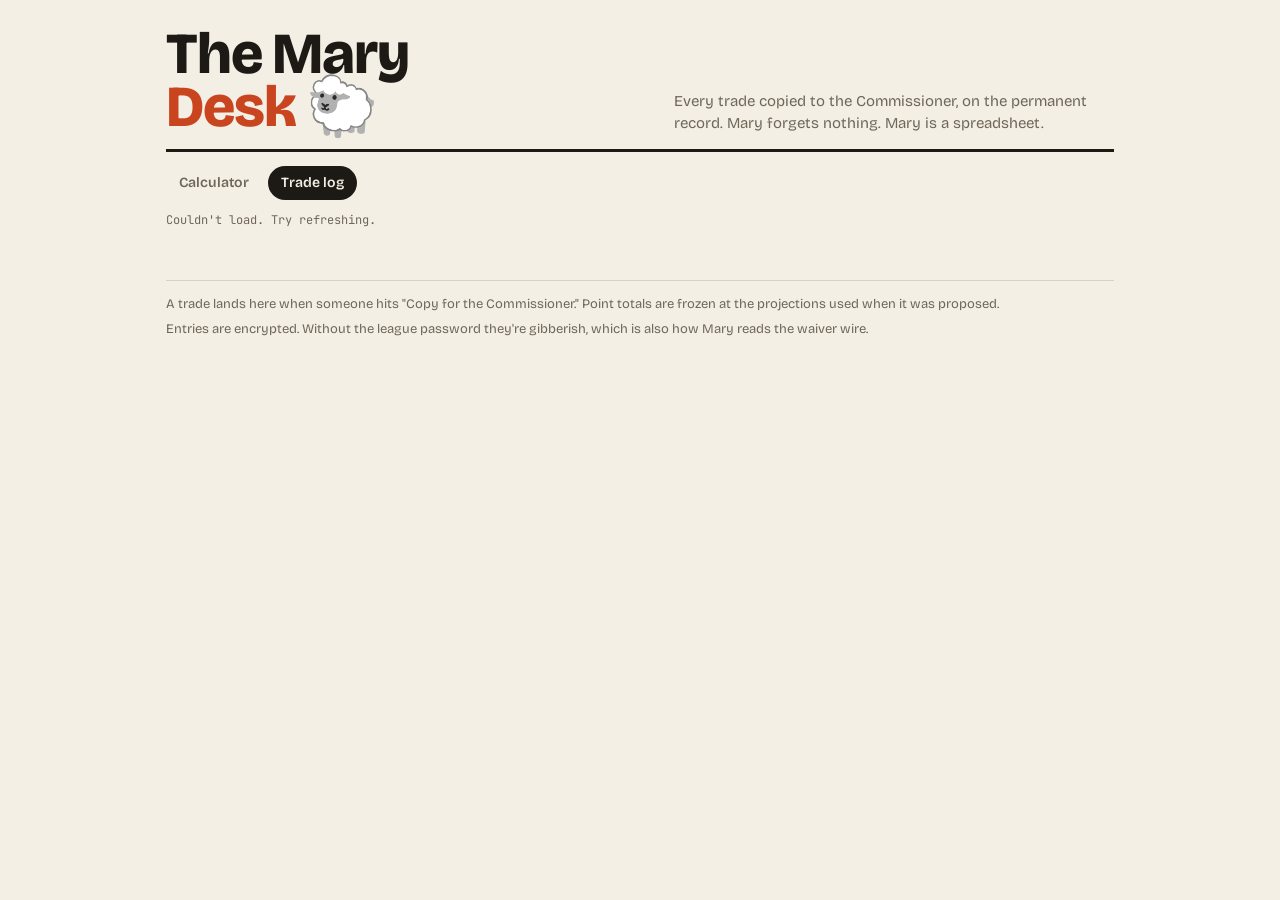
==== history.html @ c8950c85 "Add trade log page; log proposals as encrypted issues Co-Authored-By: Claude Opus 5.5 <noreply@anthr" ====
<!doctype html>
<html lang="en">
<head>
<meta charset="utf-8">
<meta name="viewport" content="width=device-width,initial-scale=1">
<title>Trade Log · The Mary Desk</title>
<meta name="description" content="Every trade proposed to Mary through the calculator.">
<link rel="icon" href="data:image/svg+xml,<svg xmlns='http://www.w3.org/2000/svg' viewBox='0 0 100 100'><text y='.9em' font-size='90'>🐑</text></svg>">
<link rel="preconnect" href="https://fonts.googleapis.com">
<link rel="preconnect" href="https://fonts.gstatic.com" crossorigin>
<link href="https://fonts.googleapis.com/css2?family=Bricolage+Grotesque:opsz,wght@12..96,500;12..96,800&family=JetBrains+Mono:wght@400;600&display=swap" rel="stylesheet">
<link rel="stylesheet" href="styles.css">
</head>
<body>
<div class="wrap">
  <header>
    <h1>The Mary<br><span>Desk</span> 🐑</h1>
    <p class="dek">Every trade copied to the Commissioner, on the permanent record. Mary forgets nothing. Mary is a spreadsheet.</p>
  </header>
  <nav class="nav"><a href="./">Calculator</a><a href="history.html" aria-current="page">Trade log</a></nav>
  <div class="meta" id="meta">Loading the record…</div>

  <div class="stats" id="stats" hidden></div>
  <div class="filters" id="filters" hidden>
    <button data-f="all" aria-pressed="true">All</button>
    <button data-f="ok" aria-pressed="false">Approved</button>
    <button data-f="no" aria-pressed="false">Denied</button>
    <span class="count" id="count"></span>
  </div>
  <div class="log" id="log"></div>

  <footer>
    <p>A trade lands here when someone hits "Copy for the Commissioner." Point totals are frozen at the projections used when it was proposed.</p>
    <p>Entries are encrypted. Without the league password they're gibberish, which is also how Mary reads the waiver wire.</p>
  </footer>
</div>
<div class="toast" id="toast"></div>

<script src="common.js"></script>
<script>
let ALL=[], FILTER="all";
const anon = "Anonymous 🫥";
const when = iso => new Date(iso).toLocaleString([], {weekday:"short", month:"short", day:"numeric", hour:"numeric", minute:"2-digit"});
const tot = (ps,k) => ps.reduce((a,p)=>a+(p[k]||0),0);

function renderStats(){
  const el=$("#stats"); el.hidden=false;
  const n=ALL.length, ok=ALL.filter(e=>e.ok);
  const by={}; ALL.forEach(e=>{const k=e.by||anon; by[k]=(by[k]||0)+1});
  const top=Object.entries(by).sort((a,b)=>b[1]-a[1])[0];
  const surgical=ok.slice().sort((a,b)=>Math.min(a.dW,a.dR)-Math.min(b.dW,b.dR))[0];
  el.innerHTML=`
    <div class="stat"><div class="lbl">Proposals</div><div class="val">${n}</div><div class="sub">since the log opened</div></div>
    <div class="stat"><div class="lbl">Approved</div><div class="val">${ok.length}</div><div class="sub">${n?Math.round(ok.length/n*100):0}% got past Mary</div></div>
    <div class="stat"><div class="lbl">Most desperate GM</div><div class="val txt">${esc(top?top[0]:"—")}</div><div class="sub">${top?`${top[1]} proposal${top[1]>1?"s":""}`:"nobody yet"}</div></div>
    <div class="stat"><div class="lbl">Most surgical heist</div><div class="val">${surgical?fmt(Math.min(surgical.dW,surgical.dR)):"—"}</div><div class="sub">${surgical?esc(surgical.by||anon):"no approvals yet"}</div></div>`;
}

function renderLog(){
  const list = ALL.filter(e => FILTER==="all" || (FILTER==="ok") === e.ok);
  $("#count").textContent = `${list.length} shown`;
  const log=$("#log");
  if(!ALL.length){ log.innerHTML=`<div class="empty">No proposals yet. Mary's inbox is as empty as her trophy case.</div>`; return; }
  if(!list.length){ log.innerHTML=`<div class="empty">Nothing here. ${FILTER==="ok"?"Mary has said no to everyone. Respect.":"Every single proposal qualified. Suspicious."}</div>`; return; }
  const pl = p => `<li>${esc(p.n)}<span class="tag">${esc(p.pos)} ${esc(p.tm)}</span></li>`;
  log.innerHTML = list.map(e => `
    <article class="entry ${e.ok?"ok":"no"}">
      <div class="entry-top">
        <span class="who">${esc(e.by||anon)}</span>
        <span class="when">${when(e.at)} · Week ${e.wk}</span>
        <span class="verdict-pill">${e.ok?"Approved":"Denied"}</span>
      </div>
      <div class="swap">
        <div><h4>Mary sends</h4><ul>${e.s.map(pl).join("")}</ul></div>
        <div class="arrow">⇄</div>
        <div><h4>Mary receives</h4><ul>${e.r.map(pl).join("")}</ul></div>
      </div>
      <div class="entry-foot">
        <span>Week <b class="${e.dW>0?"pos":"neg"}">${fmt(e.dW)}</b></span>
        <span>ROS <b class="${e.dR>0?"pos":"neg"}">${fmt(e.dR)}</b></span>
        <a href="./#s=${e.s.map(p=>p.id).join(".")}&r=${e.r.map(p=>p.id).join(".")}">Rerun with today's numbers →</a>
      </div>
      ${e.quip?`<div class="q">“${esc(e.quip)}”</div>`:""}
    </article>`).join("");
}

$("#filters").addEventListener("click", e => {
  const b=e.target.closest("button"); if(!b) return;
  FILTER=b.dataset.f;
  document.querySelectorAll("#filters button").forEach(x=>x.setAttribute("aria-pressed", x===b));
  renderLog();
});

(async () => {
  let u;
  try{ u = await unlock(); }catch{ $("#meta").textContent="Couldn't load. Try refreshing."; return; }
  try{
    ALL = await LOG.list(u.data.logToken, u.pw);
  }catch(e){
    console.warn(e);
    $("#meta").textContent = "Couldn't reach the trade log. GitHub may be rate-limiting; try again in a few minutes.";
    return;
  }
  $("#meta").innerHTML = `<span><span class="dot"></span>Loaded ${when(new Date().toISOString())}</span><span>${ALL.length} proposal${ALL.length===1?"":"s"} on record</span>`;
  $("#filters").hidden=false;
  renderStats(); renderLog();
})();
</script>
</body>
</html>
---- styles.css ----
:root{
  --paper:#f4efe4; --card:#fffdf8; --ink:#1d1a16; --muted:#6f675b; --line:#d9d0bf;
  --good:#1f7a4a; --good-bg:#e3f1e7; --bad:#b3261e; --bad-bg:#f7e2df; --accent:#c8451f;
  --chip:#efe8d9; --shadow:0 1px 0 #d9d0bf, 0 8px 24px -16px rgba(40,30,10,.35);
}
@media (prefers-color-scheme:dark){
  :root{
    --paper:#16140f; --card:#1f1c16; --ink:#f1ead9; --muted:#a59c8a; --line:#3a352a;
    --good:#5fcf8f; --good-bg:#16301f; --bad:#ff7a6b; --bad-bg:#3a1a16; --accent:#ff8a57;
    --chip:#2b271f; --shadow:0 1px 0 #3a352a, 0 8px 24px -16px rgba(0,0,0,.6);
  }
}
*{box-sizing:border-box}
html,body{margin:0}
body{background:var(--paper);color:var(--ink);font:16px/1.45 "Bricolage Grotesque",system-ui,sans-serif;-webkit-font-smoothing:antialiased}
.wrap{max-width:980px;margin:0 auto;padding:28px 16px 64px}
header{display:flex;align-items:flex-end;justify-content:space-between;gap:16px;flex-wrap:wrap;border-bottom:3px solid var(--ink);padding-bottom:14px}
h1{font-weight:800;font-size:clamp(34px,6vw,58px);line-height:.92;margin:0;letter-spacing:-.02em}
h1 span{color:var(--accent)}
.dek{max-width:440px;color:var(--muted);font-size:15px;margin:0}
.dek b{color:var(--ink)}
.meta{font:12px "JetBrains Mono",monospace;color:var(--muted);margin:10px 0 22px;display:flex;gap:14px;flex-wrap:wrap}
.meta .dot{width:8px;height:8px;border-radius:50%;background:var(--good);display:inline-block;margin-right:6px;vertical-align:1px}
.meta .dot.stale{background:var(--bad)}
.grid{display:grid;grid-template-columns:1fr 1fr;gap:18px}
@media (max-width:720px){.grid{grid-template-columns:1fr}}
.side{background:var(--card);border:1px solid var(--line);border-radius:14px;padding:16px;box-shadow:var(--shadow);min-width:0}
.side h2{margin:0 0 2px;font-size:20px;font-weight:800}
.side .sub{margin:0 0 12px;color:var(--muted);font-size:13px}
.search{position:relative}
.search input{width:100%;font:inherit;font-size:16px;padding:11px 12px;border:1.5px solid var(--line);border-radius:10px;background:var(--paper);color:var(--ink);outline:none}
.search input:focus{border-color:var(--ink)}
.sugg{position:absolute;z-index:5;left:0;right:0;top:calc(100% + 4px);background:var(--card);border:1px solid var(--line);border-radius:10px;box-shadow:var(--shadow);overflow:hidden;display:none}
.sugg.open{display:block}
.sugg button{all:unset;box-sizing:border-box;width:100%;display:flex;gap:10px;align-items:center;padding:9px 12px;cursor:pointer}
.sugg button[aria-selected=true],.sugg button:hover{background:var(--chip)}
.sugg .nm{flex:1;min-width:0;overflow:hidden;text-overflow:ellipsis;white-space:nowrap}
.sugg .tag,.row .tag{font:600 11px "JetBrains Mono",monospace;color:var(--muted)}
.sugg .pts{font:12px "JetBrains Mono",monospace;color:var(--muted);white-space:nowrap}
.sugg .empty{padding:10px 12px;color:var(--muted);font-size:14px}
.list{margin-top:12px;display:flex;flex-direction:column;gap:8px;min-height:44px}
.list .none{color:var(--muted);font-size:14px;padding:10px 0;border-top:1px dashed var(--line)}
.row{display:grid;grid-template-columns:1fr auto auto auto;gap:10px;align-items:center;background:var(--chip);border-radius:10px;padding:9px 10px}
.row .nm{font-weight:600;min-width:0;overflow:hidden;text-overflow:ellipsis;white-space:nowrap}
.row .inj{color:var(--bad);font:600 11px "JetBrains Mono",monospace;margin-left:6px}
.row .num{font:13px "JetBrains Mono",monospace;text-align:right;min-width:56px}
.row .num small{display:block;color:var(--muted);font-size:10px}
.row .x{all:unset;cursor:pointer;color:var(--muted);font-size:20px;line-height:1;padding:0 4px}
.row .x:hover{color:var(--bad)}
.quick{margin-top:12px}
.quick summary{cursor:pointer;color:var(--muted);font-size:13px}
.quick .chips{display:flex;flex-wrap:wrap;gap:6px;margin-top:8px}
.quick .chips button{all:unset;cursor:pointer;font-size:13px;background:var(--chip);border-radius:999px;padding:4px 10px}
.quick .chips button:hover{outline:1.5px solid var(--ink)}
.verdict{margin-top:22px;background:var(--card);border:1px solid var(--line);border-radius:16px;padding:20px;box-shadow:var(--shadow);position:relative;overflow:hidden}
.tests{display:grid;grid-template-columns:1fr 1fr;gap:12px}
@media (max-width:520px){.tests{grid-template-columns:1fr}}
.test{border-radius:12px;padding:14px;border:1.5px solid var(--line)}
.test.pass{background:var(--good-bg);border-color:var(--good)}
.test.fail{background:var(--bad-bg);border-color:var(--bad)}
.test .lbl{font-size:13px;color:var(--muted)}
.test .big{font:600 30px "JetBrains Mono",monospace;letter-spacing:-.02em}
.test.pass .big{color:var(--good)} .test.fail .big{color:var(--bad)}
.test .calc{font:12px "JetBrains Mono",monospace;color:var(--muted)}
.stampline{display:flex;align-items:center;gap:18px;margin-top:18px;flex-wrap:wrap}
.stamp{font-weight:800;font-size:28px;letter-spacing:.08em;border:4px solid currentColor;border-radius:8px;padding:4px 14px;transform:rotate(-4deg);text-transform:uppercase;flex:none}
.stamp.pass{color:var(--good)} .stamp.fail{color:var(--bad)} .stamp.idle{color:var(--muted);border-style:dashed}
.quip{font-size:19px;font-weight:600;flex:1;min-width:220px}
.notes{margin:14px 0 0;padding:0;list-style:none;display:flex;flex-direction:column;gap:6px}
.notes li{font-size:14px;color:var(--muted);padding-left:18px;position:relative}
.notes li::before{content:"↳";position:absolute;left:0}
.actions{display:flex;gap:10px;margin-top:16px;flex-wrap:wrap}
.btn{all:unset;cursor:pointer;font-weight:600;font-size:14px;border:1.5px solid var(--ink);border-radius:999px;padding:8px 16px}
.btn.primary{background:var(--ink);color:var(--paper)}
.btn:disabled{opacity:.4;cursor:default}
.memo{margin-top:18px;border:1.5px dashed var(--line);border-radius:12px;padding:14px;background:var(--paper)}
.memo[hidden]{display:none}
.memo-head{display:flex;justify-content:space-between;align-items:center;gap:10px;flex-wrap:wrap;margin-bottom:10px}
.memo h3{margin:0;font-size:16px;font-weight:800}
.memo label{font-size:13px;color:var(--muted);display:flex;align-items:center;gap:8px}
.memo input{font:inherit;font-size:16px;padding:6px 10px;border:1.5px solid var(--line);border-radius:8px;background:var(--card);color:var(--ink);outline:none;width:180px}
.memo input:focus{border-color:var(--ink)}
.memo pre{margin:0;white-space:pre-wrap;word-break:break-word;font:13px/1.55 "JetBrains Mono",monospace}
footer{margin-top:30px;color:var(--muted);font-size:13px;border-top:1px solid var(--line);padding-top:14px}
footer p{margin:0 0 6px}
.toast{position:fixed;left:50%;bottom:22px;transform:translateX(-50%) translateY(80px);background:var(--ink);color:var(--paper);padding:10px 16px;border-radius:999px;font-size:14px;transition:transform .25s;pointer-events:none}
.toast.show{transform:translateX(-50%) translateY(0)}
.loading{padding:40px 0;color:var(--muted)}
.gate{position:fixed;inset:0;z-index:20;background:var(--paper);display:flex;align-items:center;justify-content:center;padding:16px}
.gate[hidden],.gate-card[hidden],.adam-btns[hidden]{display:none}
.gate-card{background:var(--card);border:1px solid var(--line);border-radius:16px;box-shadow:var(--shadow);padding:28px 22px;max-width:360px;width:100%;text-align:center;display:flex;flex-direction:column;gap:12px}
.gate-sheep{font-size:44px}
.gate-card h2{margin:0;font-size:28px;font-weight:800}
.gate-card p{margin:0;color:var(--muted)}
.gate-card input{font:inherit;font-size:16px;padding:11px 12px;border:1.5px solid var(--line);border-radius:10px;background:var(--paper);color:var(--ink);outline:none;text-align:center}
.gate-card input:focus{border-color:var(--ink)}
.gate-card .btn{align-self:center}
.gate-msg{min-height:1.4em;color:var(--bad);font-weight:600}
.nav{display:flex;gap:6px;margin:14px 0 0}
.nav a{color:var(--muted);text-decoration:none;font-weight:600;font-size:14px;padding:6px 12px;border-radius:999px;border:1.5px solid transparent}
.nav a:hover{color:var(--ink);border-color:var(--line)}
.nav a[aria-current=page]{color:var(--paper);background:var(--ink)}
.meta{margin-top:12px}
/* trade log */
.stats{display:grid;grid-template-columns:repeat(4,1fr);gap:12px;margin-bottom:18px}
@media (max-width:720px){.stats{grid-template-columns:1fr 1fr}}
.stat{background:var(--card);border:1px solid var(--line);border-radius:12px;padding:12px 14px;box-shadow:var(--shadow);min-width:0}
.stat .lbl{font-size:12px;color:var(--muted)}
.stat .val{font:600 22px "JetBrains Mono",monospace;overflow:hidden;text-overflow:ellipsis;white-space:nowrap}
.stat .val.txt{font:800 18px "Bricolage Grotesque",sans-serif;padding-top:3px}
.stat .sub{font-size:12px;color:var(--muted);overflow:hidden;text-overflow:ellipsis;white-space:nowrap}
.filters{display:flex;gap:8px;flex-wrap:wrap;align-items:center;margin-bottom:14px}
.filters button{all:unset;cursor:pointer;font-size:14px;font-weight:600;padding:6px 12px;border-radius:999px;border:1.5px solid var(--line)}
.filters button[aria-pressed=true]{background:var(--ink);color:var(--paper);border-color:var(--ink)}
.filters .count{margin-left:auto;color:var(--muted);font-size:13px}
.log{display:flex;flex-direction:column;gap:12px}
.entry{background:var(--card);border:1px solid var(--line);border-left:5px solid var(--line);border-radius:12px;padding:14px 16px;box-shadow:var(--shadow)}
.entry.ok{border-left-color:var(--good)} .entry.no{border-left-color:var(--bad)}
.entry-top{display:flex;gap:10px;align-items:baseline;flex-wrap:wrap;margin-bottom:10px}
.entry-top .who{font-weight:800;font-size:17px}
.entry-top .when{color:var(--muted);font-size:13px}
.entry-top .verdict-pill{margin-left:auto;font-weight:800;font-size:12px;letter-spacing:.08em;text-transform:uppercase;padding:3px 10px;border-radius:999px}
.entry.ok .verdict-pill{background:var(--good-bg);color:var(--good)} .entry.no .verdict-pill{background:var(--bad-bg);color:var(--bad)}
.swap{display:grid;grid-template-columns:1fr auto 1fr;gap:12px;align-items:start}
@media (max-width:620px){.swap{grid-template-columns:1fr}.swap .arrow{display:none}}
.swap h4{margin:0 0 4px;font-size:12px;color:var(--muted);font-weight:600;text-transform:uppercase;letter-spacing:.06em}
.swap ul{margin:0;padding:0;list-style:none}
.swap li{font-size:15px}
.swap li .tag{font:600 11px "JetBrains Mono",monospace;color:var(--muted);margin-left:4px}
.swap .arrow{font-size:20px;color:var(--muted);padding-top:18px}
.entry-foot{display:flex;gap:14px;flex-wrap:wrap;align-items:center;margin-top:10px;font:13px "JetBrains Mono",monospace;color:var(--muted)}
.entry-foot .pos{color:var(--good)} .entry-foot .neg{color:var(--bad)}
.entry-foot a{margin-left:auto;font-family:"Bricolage Grotesque",sans-serif;font-weight:600;color:var(--ink)}
.entry .q{margin-top:8px;font-style:italic;color:var(--muted);font-size:14px}
.empty{padding:40px 16px;text-align:center;color:var(--muted);background:var(--card);border:1.5px dashed var(--line);border-radius:12px}
[hidden]{display:none !important}
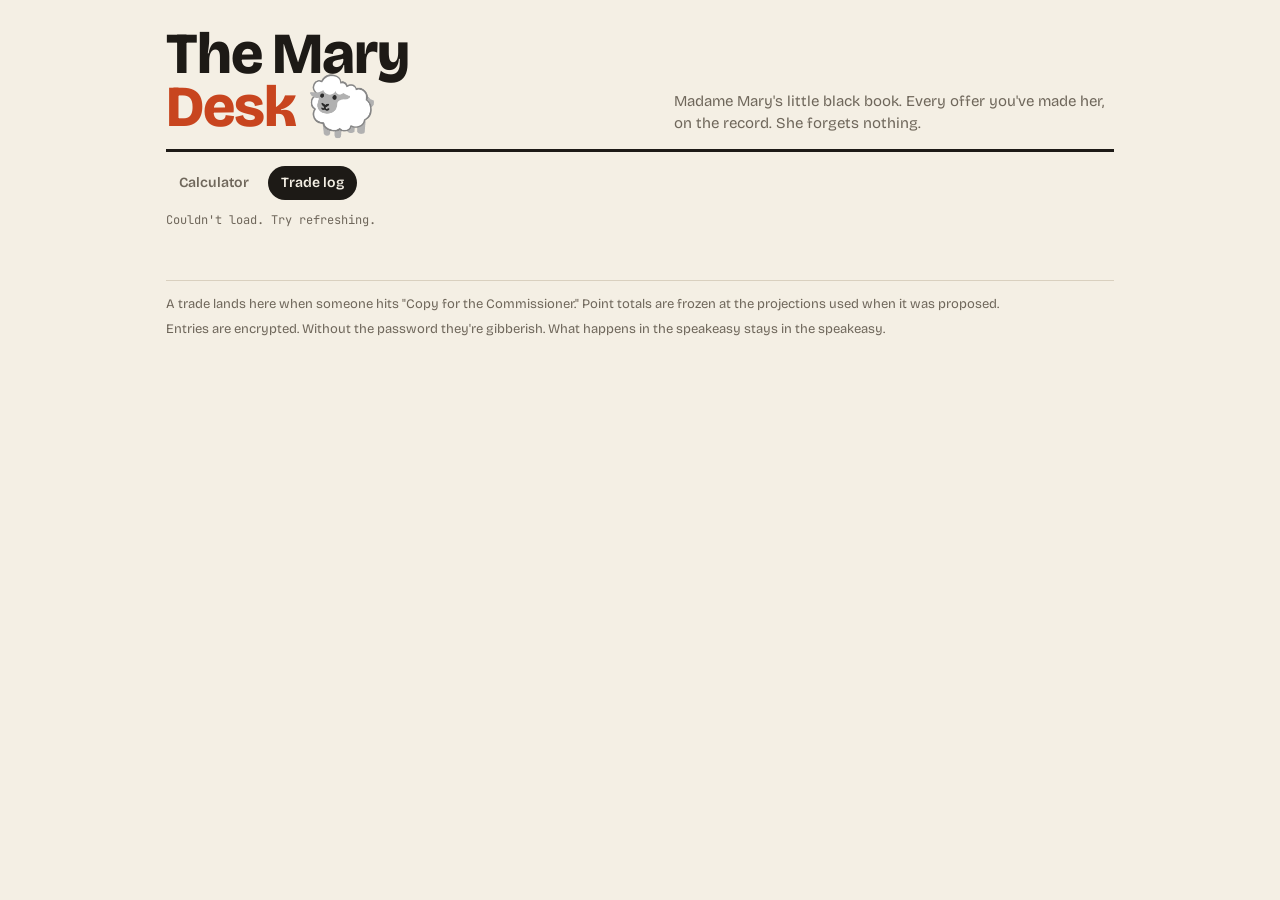
==== commit a383a8af: "Score Mary against the waiver wire (replacement level); new voice Co-Authored-By: Claude Opus 5.5 <n" ====
--- a/history.html
+++ b/history.html
@@ -15,7 +15,7 @@
 <div class="wrap">
   <header>
     <h1>The Mary<br><span>Desk</span> 🐑</h1>
-    <p class="dek">Every trade copied to the Commissioner, on the permanent record. Mary forgets nothing. Mary is a spreadsheet.</p>
+    <p class="dek">Madame Mary's little black book. Every offer you've made her, on the record. She forgets nothing.</p>
   </header>
   <nav class="nav"><a href="./">Calculator</a><a href="history.html" aria-current="page">Trade log</a></nav>
   <div class="meta" id="meta">Loading the record…</div>
@@ -31,7 +31,7 @@
 
   <footer>
     <p>A trade lands here when someone hits "Copy for the Commissioner." Point totals are frozen at the projections used when it was proposed.</p>
-    <p>Entries are encrypted. Without the league password they're gibberish, which is also how Mary reads the waiver wire.</p>
+    <p>Entries are encrypted. Without the password they're gibberish. What happens in the speakeasy stays in the speakeasy.</p>
   </footer>
 </div>
 <div class="toast" id="toast"></div>
@@ -51,17 +51,17 @@
   const surgical=ok.slice().sort((a,b)=>Math.min(a.dW,a.dR)-Math.min(b.dW,b.dR))[0];
   el.innerHTML=`
     <div class="stat"><div class="lbl">Proposals</div><div class="val">${n}</div><div class="sub">since the log opened</div></div>
-    <div class="stat"><div class="lbl">Approved</div><div class="val">${ok.length}</div><div class="sub">${n?Math.round(ok.length/n*100):0}% got past Mary</div></div>
-    <div class="stat"><div class="lbl">Most desperate GM</div><div class="val txt">${esc(top?top[0]:"—")}</div><div class="sub">${top?`${top[1]} proposal${top[1]>1?"s":""}`:"nobody yet"}</div></div>
-    <div class="stat"><div class="lbl">Most surgical heist</div><div class="val">${surgical?fmt(Math.min(surgical.dW,surgical.dR)):"—"}</div><div class="sub">${surgical?esc(surgical.by||anon):"no approvals yet"}</div></div>`;
+    <div class="stat"><div class="lbl">Approved</div><div class="val">${ok.length}</div><div class="sub">${n?Math.round(ok.length/n*100):0}% earned her favor</div></div>
+    <div class="stat"><div class="lbl">Madame's most devoted</div><div class="val txt">${esc(top?top[0]:"—")}</div><div class="sub">${top?`${top[1]} proposal${top[1]>1?"s":""}`:"no suitors yet"}</div></div>
+    <div class="stat"><div class="lbl">Closest shave</div><div class="val">${surgical?fmt(Math.min(surgical.dW,surgical.dR)):"—"}</div><div class="sub">${surgical?esc(surgical.by||anon):"nobody's pleased her yet"}</div></div>`;
 }
 
 function renderLog(){
   const list = ALL.filter(e => FILTER==="all" || (FILTER==="ok") === e.ok);
   $("#count").textContent = `${list.length} shown`;
   const log=$("#log");
-  if(!ALL.length){ log.innerHTML=`<div class="empty">No proposals yet. Mary's inbox is as empty as her trophy case.</div>`; return; }
-  if(!list.length){ log.innerHTML=`<div class="empty">Nothing here. ${FILTER==="ok"?"Mary has said no to everyone. Respect.":"Every single proposal qualified. Suspicious."}</div>`; return; }
+  if(!ALL.length){ log.innerHTML=`<div class="empty">No offers yet. Madame is waiting. She hates waiting.</div>`; return; }
+  if(!list.length){ log.innerHTML=`<div class="empty">Nothing here. ${FILTER==="ok"?"Madame has turned every one of you away. As she should.":"She's said yes to every one of you. Madame is going soft."}</div>`; return; }
   const pl = p => `<li>${esc(p.n)}<span class="tag">${esc(p.pos)} ${esc(p.tm)}</span></li>`;
   log.innerHTML = list.map(e => `
     <article class="entry ${e.ok?"ok":"no"}">
@@ -78,7 +78,7 @@
       <div class="entry-foot">
         <span>Week <b class="${e.dW>0?"pos":"neg"}">${fmt(e.dW)}</b></span>
         <span>ROS <b class="${e.dR>0?"pos":"neg"}">${fmt(e.dR)}</b></span>
-        <a href="./#s=${e.s.map(p=>p.id).join(".")}&r=${e.r.map(p=>p.id).join(".")}">Rerun with today's numbers →</a>
+        <a href="./#s=${e.s.map(p=>p.id).join(".")}&r=${e.r.map(p=>p.id).join(".")}">Try your luck again →</a>
       </div>
       ${e.quip?`<div class="q">“${esc(e.quip)}”</div>`:""}
     </article>`).join("");
@@ -98,7 +98,7 @@
     ALL = await LOG.list(u.data.logToken, u.pw);
   }catch(e){
     console.warn(e);
-    $("#meta").textContent = "Couldn't reach the trade log. GitHub may be rate-limiting; try again in a few minutes.";
+    $("#meta").textContent = "Madame's book is locked up. GitHub may be rate-limiting; try again in a few minutes.";
     return;
   }
   $("#meta").innerHTML = `<span><span class="dot"></span>Loaded ${when(new Date().toISOString())}</span><span>${ALL.length} proposal${ALL.length===1?"":"s"} on record</span>`;
--- a/styles.css
+++ b/styles.css
@@ -134,3 +134,5 @@
 .entry .q{margin-top:8px;font-style:italic;color:var(--muted);font-size:14px}
 .empty{padding:40px 16px;text-align:center;color:var(--muted);background:var(--card);border:1.5px dashed var(--line);border-radius:12px}
 [hidden]{display:none !important}
+.row .num.bench{opacity:.45}
+.row .num.bench small{color:var(--bad);opacity:1}
